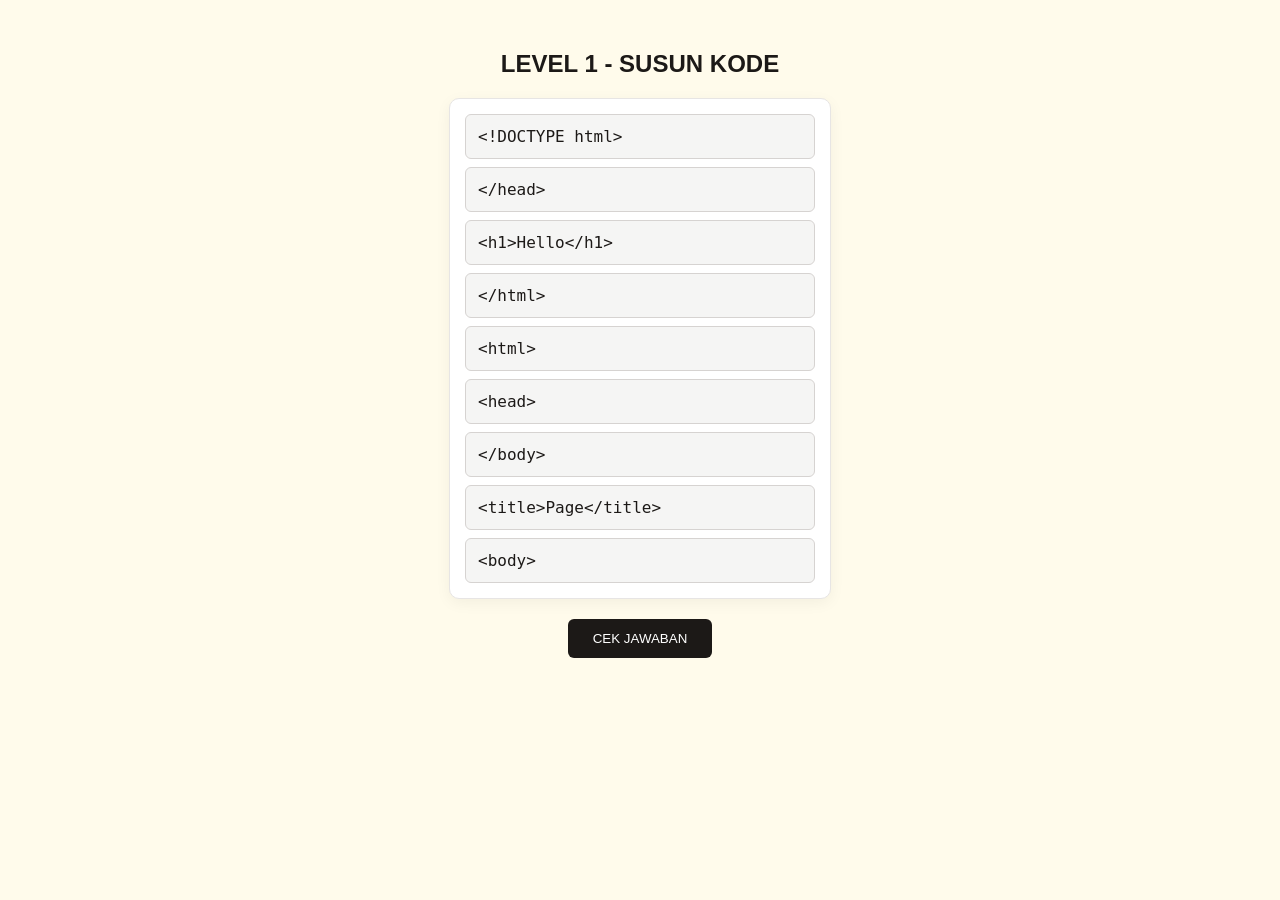
==== Level1.html @ 142a6eab "Add Level1.html for drag-and-drop code puzzle" ====
<!DOCTYPE html>
<html>
<head>
<meta charset="UTF-8">
<meta name="viewport" content="width=device-width, initial-scale=1.0">
<title>Level 1</title>
<style>
 body{background:#FFFBEB;font-family:Consolas,monospace;display:flex;flex-direction:column;align-items:center;padding:30px;margin:0}
 h2{font-family:sans-serif;color:#1C1917}
 #board{width:350px;background:white;border:1px solid #E7E5E4;padding:15px;border-radius:10px;display:flex;flex-direction:column;gap:8px;box-shadow:0 4px 15px rgba(0,0,0,0.05)}
.tile{background:#F5F5F4;border:1px solid #D6D3D1;padding:12px;border-radius:6px;cursor:move;color:#1C1917}
.tile:hover{background:#E7E5E4}
 #btn{margin-top:20px;background:#1C1917;color:white;border:none;padding:12px 25px;border-radius:6px}
 #msg{margin-top:15px;font-family:sans-serif;font-weight:bold}
</style>
</head>
<body>
<h2>LEVEL 1 - SUSUN KODE</h2>
<div id="board"></div>
<button id="btn" onclick="cek()">CEK JAWABAN</button>
<div id="msg"></div>
<script>
const benar=['<!DOCTYPE html>','<html>','<head>','<title>Page</title>','</head>','<body>','<h1>Hello</h1>','</body>','</html>'];
let acak=[...benar].sort(()=>Math.random()-0.5);let drag=null;
function render(){let b=document.getElementById('board');b.innerHTML='';acak.forEach((t,i)=>{let d=document.createElement('div');d.className='tile';d.draggable=true;d.textContent=t;d.ondragstart=()=>drag=i;d.ondragover=e=>e.preventDefault();d.ondrop=()=>{let x=acak[drag];acak[drag]=acak[i];acak[i]=x;render()};b.appendChild(d)})}
function cek(){let m=document.getElementById('msg');if(JSON.stringify(acak)===JSON.stringify(benar)){m.style.color='green';m.textContent='BENAR!'}else{m.style.color='red';m.textContent='SALAH - COBA LAGI'}}
render();
</script>
</body>
</html>
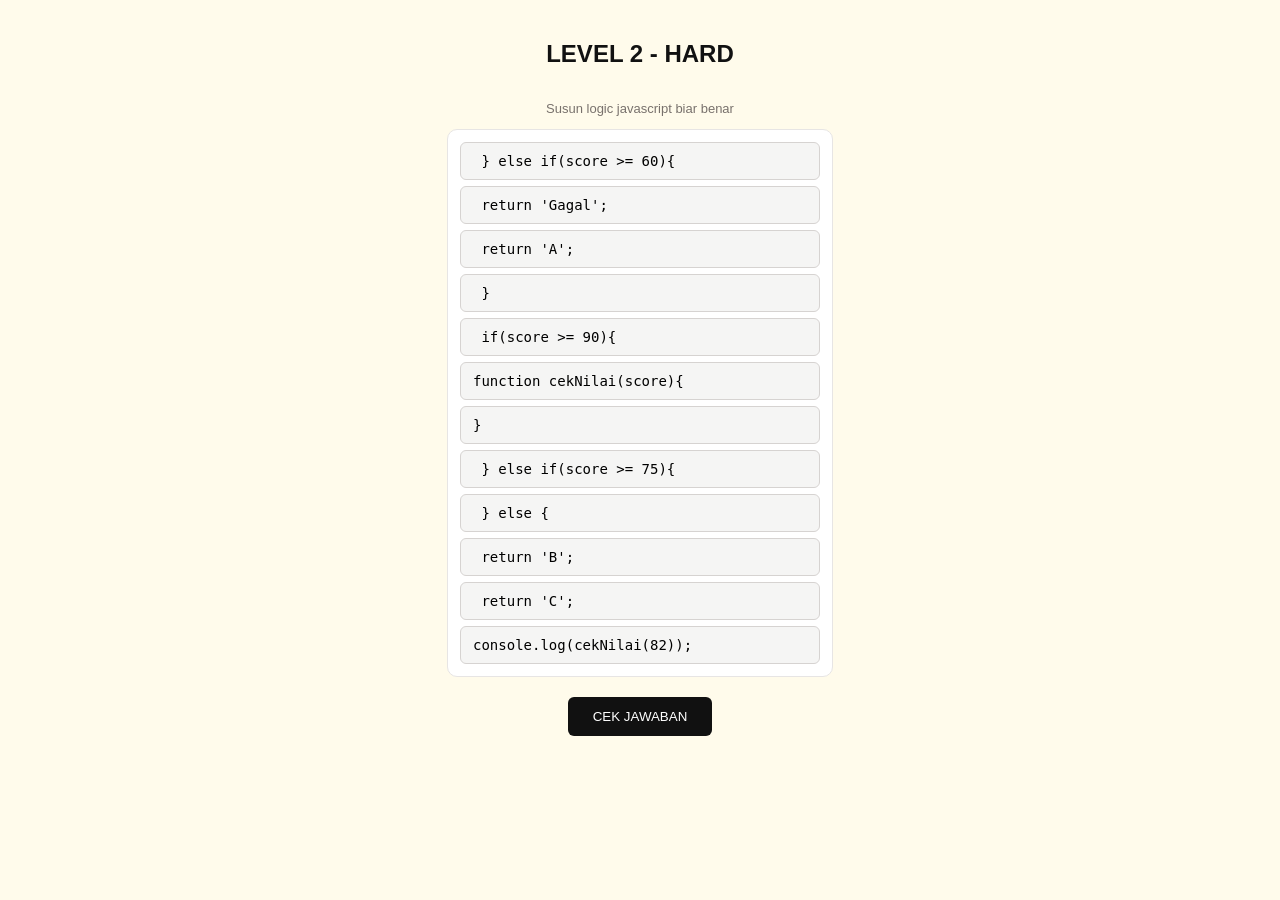
==== commit ceca1e6c: "Update Level1.html" ====
--- a/Level1.html
+++ b/Level1.html
@@ -3,27 +3,41 @@
 <head>
 <meta charset="UTF-8">
 <meta name="viewport" content="width=device-width, initial-scale=1.0">
-<title>Level 1</title>
+<title>Level 2</title>
 <style>
- body{background:#FFFBEB;font-family:Consolas,monospace;display:flex;flex-direction:column;align-items:center;padding:30px;margin:0}
- h2{font-family:sans-serif;color:#1C1917}
- #board{width:350px;background:white;border:1px solid #E7E5E4;padding:15px;border-radius:10px;display:flex;flex-direction:column;gap:8px;box-shadow:0 4px 15px rgba(0,0,0,0.05)}
-.tile{background:#F5F5F4;border:1px solid #D6D3D1;padding:12px;border-radius:6px;cursor:move;color:#1C1917}
+ body{background:#FFFBEB;font-family:Consolas,monospace;display:flex;flex-direction:column;align-items:center;padding:20px;margin:0}
+ h2{font-family:sans-serif;color:#111}
+ #board{width:360px;background:white;border:1px solid #E7E5E4;padding:12px;border-radius:10px;display:flex;flex-direction:column;gap:6px}
+.tile{background:#F5F5F4;border:1px solid #D6D3D1;padding:10px 12px;border-radius:6px;cursor:move;font-size:14px;white-space:pre}
 .tile:hover{background:#E7E5E4}
- #btn{margin-top:20px;background:#1C1917;color:white;border:none;padding:12px 25px;border-radius:6px}
+ #btn{margin-top:20px;background:#111;color:white;border:none;padding:12px 25px;border-radius:6px;cursor:pointer}
  #msg{margin-top:15px;font-family:sans-serif;font-weight:bold}
 </style>
 </head>
 <body>
-<h2>LEVEL 1 - SUSUN KODE</h2>
+<h2>LEVEL 2 - HARD</h2>
+<p style="font-family:sans-serif;color:#78716C;font-size:13px">Susun logic javascript biar benar</p>
 <div id="board"></div>
 <button id="btn" onclick="cek()">CEK JAWABAN</button>
 <div id="msg"></div>
 <script>
-const benar=['<!DOCTYPE html>','<html>','<head>','<title>Page</title>','</head>','<body>','<h1>Hello</h1>','</body>','</html>'];
+const benar=[
+"function cekNilai(score){",
+" if(score >= 90){",
+" return 'A';",
+" } else if(score >= 75){",
+" return 'B';",
+" } else if(score >= 60){",
+" return 'C';",
+" } else {",
+" return 'Gagal';",
+" }",
+"}",
+"console.log(cekNilai(82));"
+];
 let acak=[...benar].sort(()=>Math.random()-0.5);let drag=null;
 function render(){let b=document.getElementById('board');b.innerHTML='';acak.forEach((t,i)=>{let d=document.createElement('div');d.className='tile';d.draggable=true;d.textContent=t;d.ondragstart=()=>drag=i;d.ondragover=e=>e.preventDefault();d.ondrop=()=>{let x=acak[drag];acak[drag]=acak[i];acak[i]=x;render()};b.appendChild(d)})}
-function cek(){let m=document.getElementById('msg');if(JSON.stringify(acak)===JSON.stringify(benar)){m.style.color='green';m.textContent='BENAR!'}else{m.style.color='red';m.textContent='SALAH - COBA LAGI'}}
+function cek(){let m=document.getElementById('msg');if(JSON.stringify(acak)===JSON.stringify(benar)){m.style.color='green';m.textContent='BENAR! GGWP -> Lanjut Level 3';}else{m.style.color='red';m.textContent='SALAH - Logicnya masih berantakan!';}}
 render();
 </script>
 </body>
